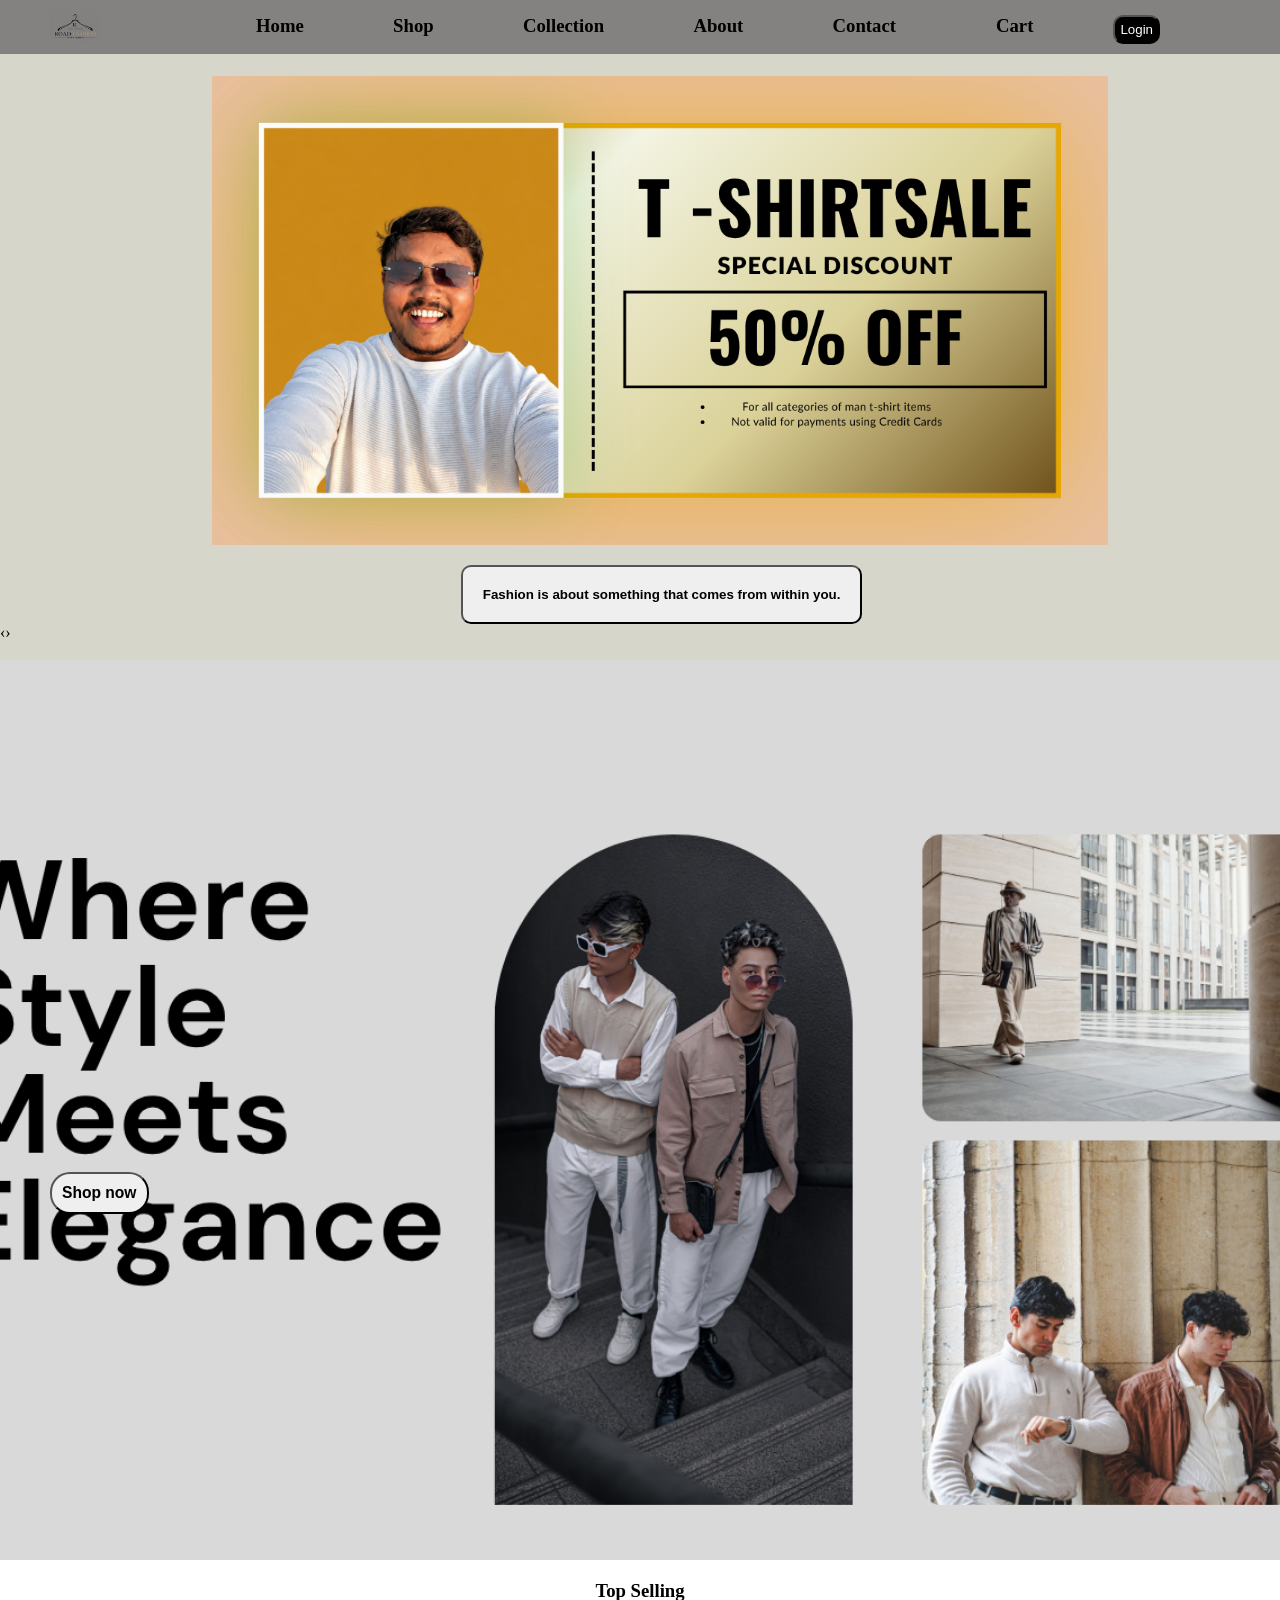
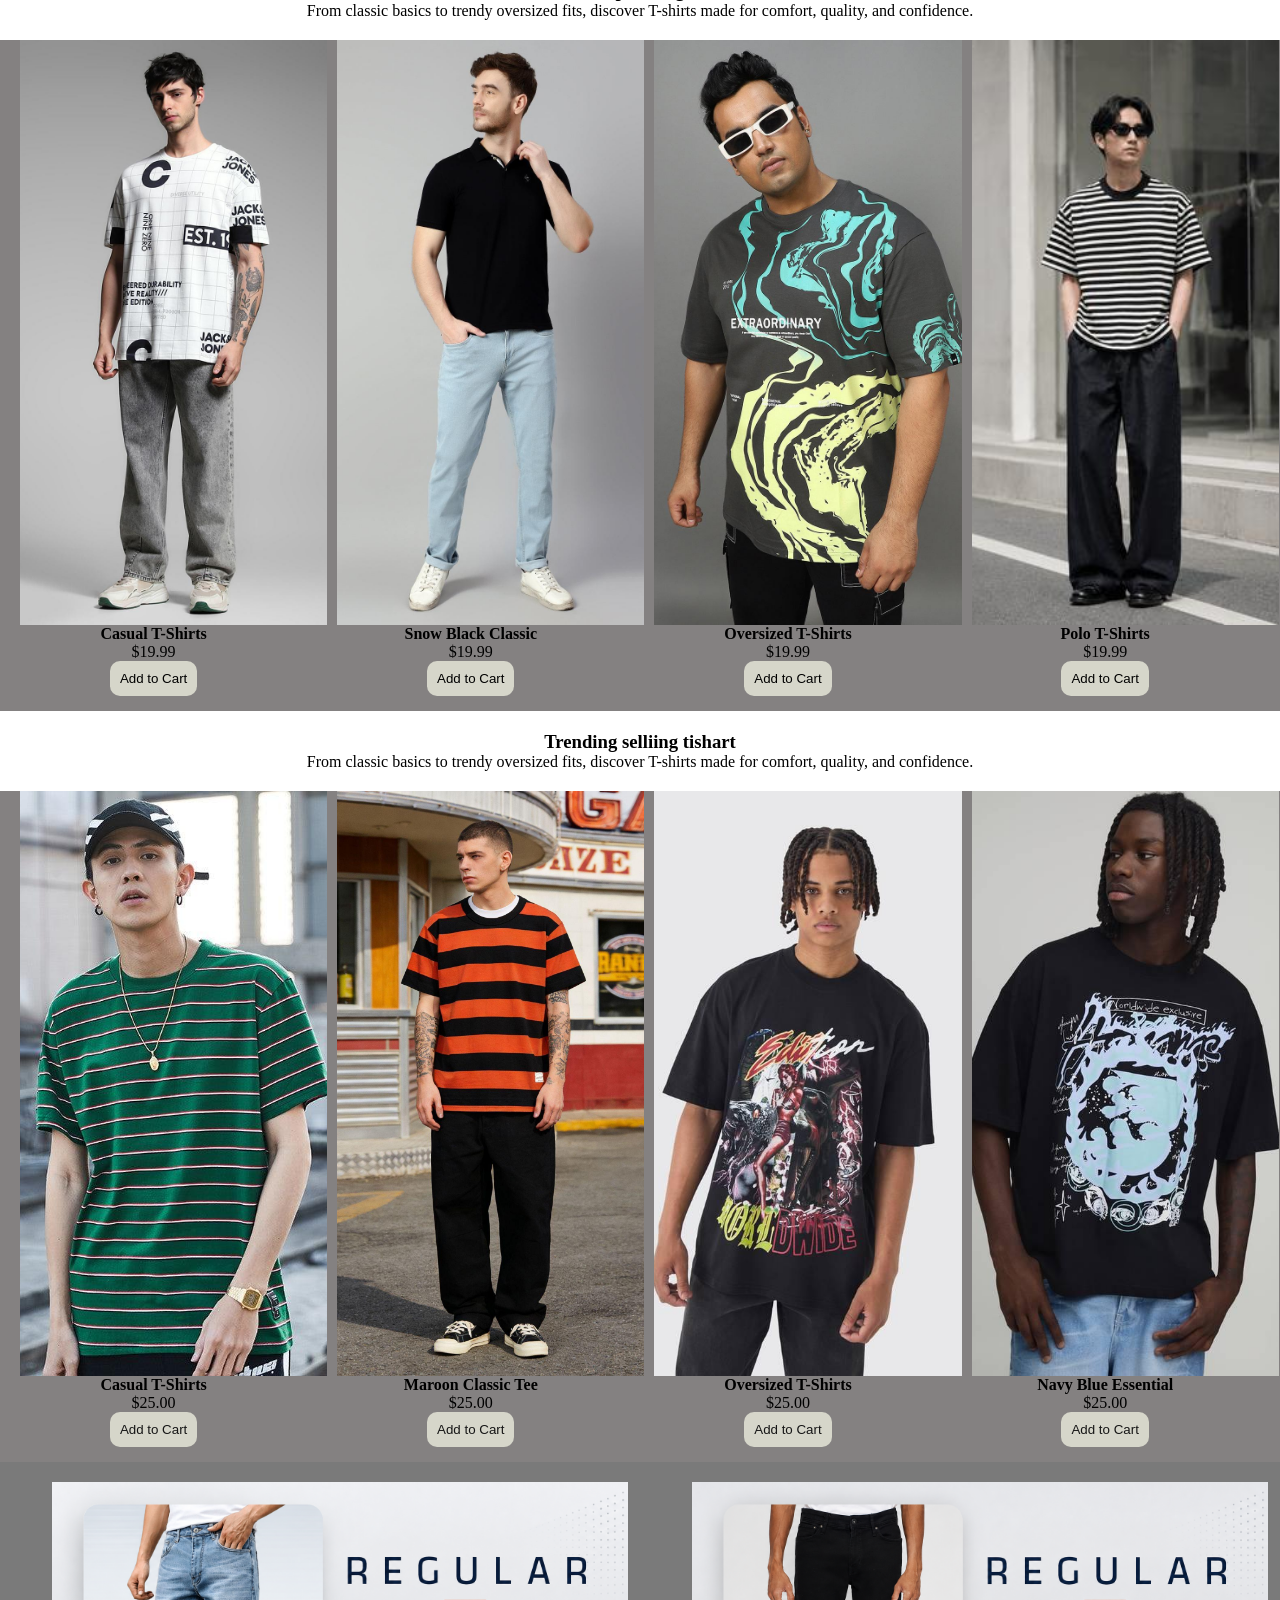
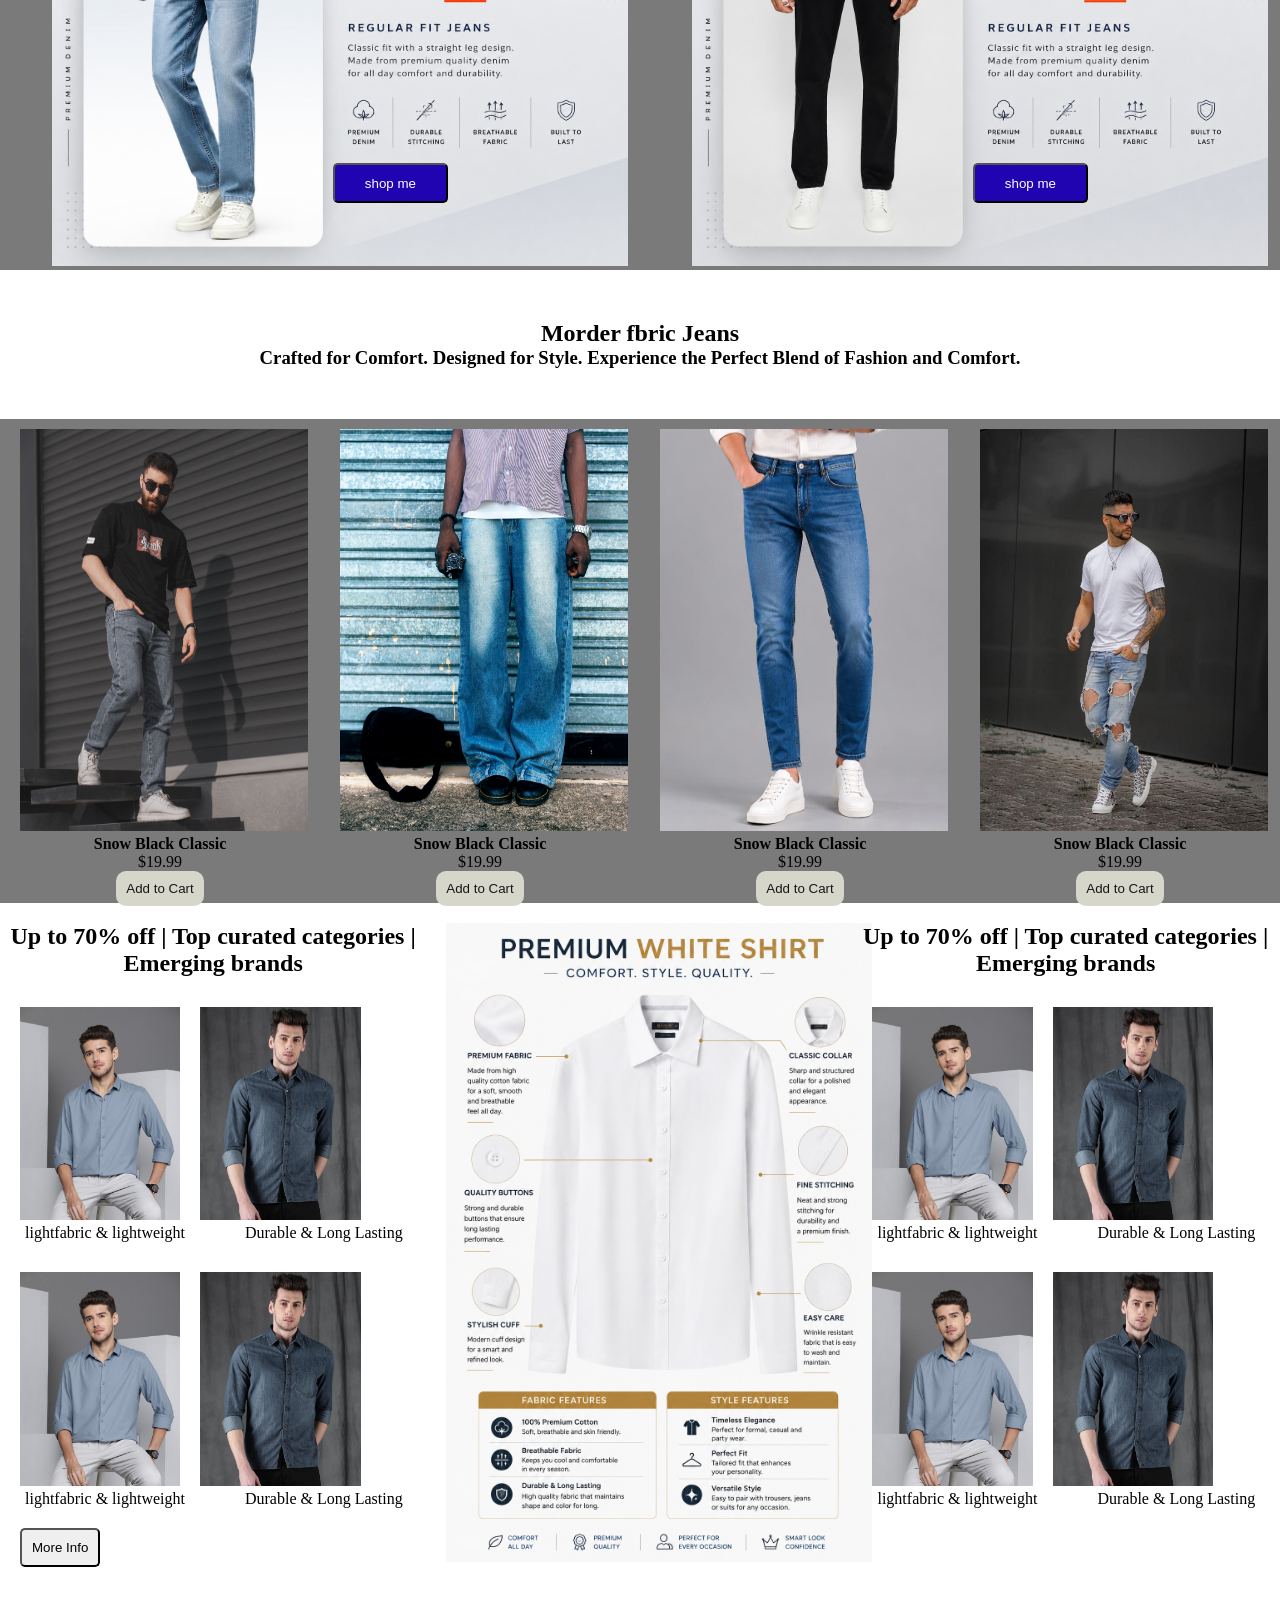
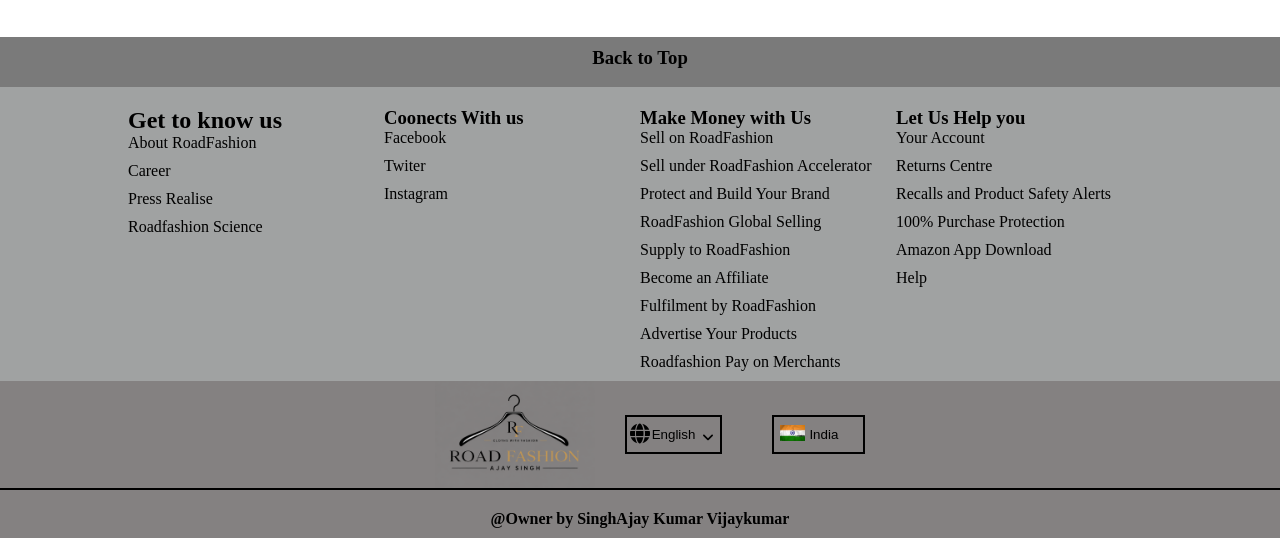
==== index.html @ 3756a35a "Initial Ajay Fashion website" ====
<!DOCTYPE html>
 <html lang="en">
 <head>
  <meta charset="UTF-8">
  <meta name="viewport" content="width=device-width, initial-scale=1.0">
  <title>Document</title>
 </head>

 <link rel="stylesheet" href="style.css">
  <link rel="stylesheet"  href="https://cdnjs.cloudflare.com/ajax/libs/font-awesome/6.7.2/css/all.min.css">

<link rel="stylesheet" href="https://cdnjs.cloudflare.com/ajax/libs/OwlCarousel2/2.3.4/assets/owl.carousel.min.css">

<link rel="stylesheet" href="https://cdnjs.cloudflare.com/ajax/libs/OwlCarousel2/2.3.4/assets/owl.theme.default.min.css">

 <body>
  <div class="container" id="link1">
    <div class="wrap_100">
      <div class="wrap_20">
        <img class="image1" src="./image/road side.png" alt="">
      </div>
       <div class="wrap_60">
        <ul>
         <div class="home">
            <!-- <i class="fa-solid fa-angle-down"></i> -->
          <li><a href="#link1">
            <h3 class="hovne">Home</h3>
          </a> </li>
         </div>
        </ul>
          <ul>
           <div class="home">
              <!-- <i class="fa-solid fa-angle-down"></i> -->
             <li><a href="#">
              <h3 class="hovne">Shop</h3>
             </a> </li>
           </div>
        </ul>
          <ul>
          <div class="home">
               <!-- <i class="fa-solid fa-angle-down"></i> -->
          <li><a href="#link34">
            <h3 class="hovne">
              Collection
            </h3>
          </a> </li>
          </div>
        </ul>
          <ul>
         <div class="home">
              <!-- <i class="fa-solid fa-angle-down"></i> -->
          <li><a href="#link12">
            <h3 class="hovne">
              About
            </h3>
          </a> </li>
         </div>
        </ul>
                 <div class="home">
              <!-- <i class="fa-solid fa-angle-down"></i> -->
             <li><a href="#">
              <h3 class="hovne">Contact</h3>
             </a> </li>
           </div>
       </div>
       <div class="wrap_201">
        <div class="cart">
          <h3 class="hovne">
            <a href="#">Cart</a>
          </h3>
        </div>
        <div class="login">
        <button class="btn12"><a class="btn121" href="login.html">Login</a></button>
        </div>
   
        
       </div>
     
    </div>
  </div>

  <!-- slider section -->
   <div class="container2">
    <div class="mrap_100">
        <div class="owl-carousel">
    <div class="item"><img src="./image/White Grey Modern Shoes Sale Facebook Ad.png" alt="">
      <button class="btn1"><h4>
        Fashion is about something that comes from within you.
      </h4></button>
    </div>
    <div class="item"><img src="./image/White Grey Modern Shoes Sale Facebook Ad (2).png" alt="">
     <button class="btn1"><h4>
        Fashion is about something that comes from within you.
      </h4></button></div>
    <div class="item"><img src="./image/White Grey Modern Shoes Sale Facebook Ad (1).png" alt="">
     <button class="btn1"><h4>
        Fashion is about something that comes from within you.
      </h4></button></div>
    
    </div>
    </div>
   </div>
  <!-- hero section -->

  <div class="container3">
    <div class="trap_100">
      <button class="shop1">
        <h3> Shop now</h3>
      </button>
    </div>
  </div>

<!-- tishart section for selling -->
 <div class="container4" id="link34">
  <div class="contant">
     <h3>Top Selling</h3>
  <p>From classic basics to trendy oversized fits, discover T-shirts made for comfort, quality, and confidence.</p>
  </div>
  <div class="arap_100">
     
      <div class="arap_25">
        <img class="item9" src="./image/t-1.jpg" alt="">
        <div class="info1">
          <h4>Casual T-Shirts</h4>
          <p>$19.99</p>
           <div class="bt23">
              <button class="btn2"> <a href="#">Add to Cart</a></button>
           </div>
        </div>
      </div>
      <div class="arap_25">
        <img class="item9" src="./image/t-2.jpg" alt="">
        <div class="info1">
          <h4>Snow Black Classic</h4>
          <p>$19.99</p>
           <div class="bt23">
              <button class="btn2"> <a href="#">Add to Cart</a></button>
           </div>
        </div>
      </div>
      <div class="arap_25">
        <img class="item9" src="./image/t-3.jpg" alt="">
        <div class="info1">
          <h4>Oversized T-Shirts</h4>
          <p>$19.99</p>
           <div class="bt23">
              <button class="btn2"> <a href="#">Add to Cart</a></button>
           </div>
        </div>
      </div>
      <div class="arap_25">
        <img class="item9" src="./image/t-4.jpg" alt="">
        <div class="info1">
          <h4>Polo T-Shirts</h4>
          <p>$19.99</p>
           <div class="bt23">
              <button class="btn2"> <a href="#">Add to Cart</a></button>
           </div>
        </div>
      </div>
       
  </div>
 </div>
<!-- thishart section 2 -->

<div class="container4">
  <div class="contant">
     <h3>Trending selliing tishart </h3>
  <p>From classic basics to trendy oversized fits, discover T-shirts made for comfort, quality, and confidence.</p>
  </div>
  <div class="arap_100">
     
      <div class="arap_25">
        <img class="item9" src="./image/t-5.jpg" alt="">
        <div class="info1">
          <h4>Casual T-Shirts</h4>
          <p>$25.00</p>
         <div class="bt23">
            <button class="btn2">Add to Cart</button>
         </div>
        </div>
      </div>
      <div class="arap_25">
        <img class="item9" src="./image/t-6.jpg" alt="">
        <div class="info1">
          <h4>Maroon Classic Tee</h4>
          <p>$25.00</p>
         <div class="bt23">
            <button class="btn2">Add to Cart</button>
         </div>
        </div>
      </div>
      <div class="arap_25">
        <img class="item9" src="./image/t-7.jpg" alt="">
        <div class="info1">
          <h4>Oversized T-Shirts</h4>
          <p>$25.00</p>
         <div class="bt23">
            <button class="btn2">Add to Cart</button>
         </div>
        </div>
      </div>
      <div class="arap_25">
        <img class="item9" src="./image/t-8.jpg" alt="">
        <div class="info1">
          <h4>Navy Blue Essential</h4>
          <p>$25.00</p>
         <div class="bt23">
            <button class="btn2">Add to Cart</button>
         </div>
        </div>
      </div>
       
  </div>
 </div>
 <div class="container5">
  <div class="jrap_100">
    <div class="jrap_50">
        <button class="btamme"> shop me</button>
      <div class="jrap_25">
       
        <img  class="imagje" src="./image/featurs jeans 1.png" alt="">
      </div>
    </div>
    <div class="jrap_50">
       <button class="btamme"> shop me</button>
      <div class="jrap_25">
        <img class="imagje" src="./image/featre jeans 2.png" alt="">
      </div>
    </div>
  </div>
 </div>
<!-- shirt section -->
 <div class="cont">
  <h2 class="line_no" >Morder fbric Jeans </h2>
  <h3 class="line_no" >Crafted for Comfort. Designed for Style.

Experience the Perfect Blend of Fashion and Comfort.</h3>

 </div>
 <div class="conatiner12">
  <div class="zrtap_100">
   <div class="zrtap_25">
    <img class="img432" src="./image/je1.jpg" alt="">
        <div class="info1">
          <h4>Snow Black Classic</h4>
          <p>$19.99</p>
         <div class="bt23">
            <button class="btn2">Add to Cart</button>
        </div>
        </div>
    
   </div>
   
   
   <div class="zrtap_25">
    <img class="img432" src="./image/je2.jpg" alt="">
        <div class="info1">
          <h4>Snow Black Classic</h4>
          <p>$19.99</p>
         <div class="bt23">
            <button class="btn2">Add to Cart</button>
        </div>
        </div>
   </div>
   <div class="zrtap_25">
    <img class="img432" src="./image/j-1.jpg" alt="">
        <div class="info1">
          <h4>Snow Black Classic</h4>
          <p>$19.99</p>
         <div class="bt23">
            <button class="btn2">Add to Cart</button>
        </div>
        </div>
   </div>
   <div class="zrtap_25">
    <img class="img432" src="./image/j-5.jpg" alt="">
         <div class="info1">
          <h4>Snow Black Classic</h4>
          <p>$19.99</p>
         <div class="bt23">
            <button class="btn2">Add to Cart</button>
        </div>
        </div>
   </div>

  </div>
 </div>
<!-- 
 shirt part of the website -->
 <div class="container951">
  <div class="shrap_100">
    <div class="shrap_33">
   <div class="content24">
        <h2>Up to 70% off | Top curated categories | Emerging brands</h2>
   </div>
      <div class="innerdiv">
        <div class="semiinner">
          <img class="tenoclo" src="./image/sh1.jpg" alt="">
        </div>
           
        <div class="semiinner">
          <img class="tenoclo"  src="./image/sh2.jpg" alt="">
        
        </div>

      
      </div>
      <div class="cont1">
        <ul>
          <li><a href="#">lightfabric & lightweight</a></li>
          <li> <a href="#">Durable & Long Lasting</a></li>
        </ul>
      </div>
       <div class="innerdiv">
        <div class="semiinner">
          <img class="tenoclo"   src="./image/sh1.jpg" alt="">
        </div>
         <div class="semiinner">
          <img class="tenoclo"   src="./image/sh2.jpg" alt="">
        </div>
        
       </div>
          <div class="cont1">
        <ul>
          <li><a href="#">lightfabric & lightweight</a></li>
          <li> <a href="#">Durable & Long Lasting</a></li>
        </ul>
        <div class="btn31">
          <button class="btn21">
            <a href="#">More Info</a>
          </button>
        </div>
      </div>
    </div>
    <div class="shrap_33"><img class="techoimg" src="./image/shit main.png" alt=""></div>
    <div class="shrap_33">
         <div class="content24">
        <h2>Up to 70% off | Top curated categories | Emerging brands</h2>
   </div>
      <div class="innerdiv">
        <div class="semiinner">
          <img class="tenoclo" src="./image/sh1.jpg" alt="">
        </div>
           
        <div class="semiinner">
          <img class="tenoclo"  src="./image/sh2.jpg" alt="">
        
        </div>

      
      </div>
      <div class="cont1">
        <ul>
          <li><a href="#">lightfabric & lightweight</a></li>
          <li> <a href="#">Durable & Long Lasting</a></li>
        </ul>
      </div>
       <div class="innerdiv">
        <div class="semiinner">
          <img class="tenoclo"   src="./image/sh1.jpg" alt="">
        </div>
         <div class="semiinner">
          <img class="tenoclo"   src="./image/sh2.jpg" alt="">
        </div>
        
       </div>
          <div class="cont1">
        <ul>
          <li><a href="#">lightfabric & lightweight</a></li>
          <li> <a href="#">Durable & Long Lasting</a></li>
        </ul>
      </div>
    </div>
    </div>
  </div>
 </div>
<!-- some edit -->
 <div class="cont46">
  <h3><a href="./index.html">Back to Top</a></h3>
 </div>

 <!-- footer part of the website -->

  <div class="container04" id="link12">
    <div class="fot_100">
      <div class="fot_25">
        <h2>Get to know us</h2>
        <ul>
          <li> <a href="#">About RoadFashion</a></li>
          <li> <a href="#">Career</a> </li>
          <li> <a href="#">Press Realise</a> </li>
          <li> <a href="#">Roadfashion Science</a> </li>
        </ul>
      </div>
      <div class="fot_25">
        <h3>Coonects With us</h3>
        <ul>
          <li><a href="#">Facebook</a></li>
          <li><a href="#"></a>Twiter</li>
          <li><a href="#"></a>Instagram</li>
        </ul>
      </div>
      <div class="fot_25">
        <h3>Make Money with Us</h3>
        <ul>
          <li><a href="#">Sell on RoadFashion</a></li>
          <li><a href="#">Sell under RoadFashion Accelerator</a></li>
          <li><a href="#">Protect and Build Your Brand</a></li>
          <li><a href="#">RoadFashion Global Selling</a></li>
          <li><a href="#">Supply to RoadFashion</a></li>
          <li><a href="#">Become an Affiliate</a></li>
          <li><a href="#">Fulfilment by RoadFashion</a></li>
          <li><a href="#"> Advertise Your Products</a></li>
          <li><a href="#">Roadfashion Pay on Merchants</a></li>
        </ul>
      </div>
      <div class="fot_25">
        <h3>Let Us Help you</h3>
        <ul>
          <li><a href="#">Your Account</a></li>
          <li><a href="#">Returns Centre</a></li>
          <li><a href="#">Recalls and Product Safety Alerts</a></li>
          <li><a href="#">100% Purchase Protection</a></li>
          <li><a href="#">Amazon App Download</a></li>
          <li><a href="#">Help</a></li>
        </ul>
      </div>
    </div>
  </div>
  <!-- last footer of the websoite -->
  <div class="lastsec">
    <div class="innersec">
      <div class="contsec">
        <div class="innerlogo">
          <img class="innerlog" src="./image/road side.png" alt="">
        </div>
        <div class="innercontant">
          <button class="innterbtn">
            <a href="#">English</a>
 
          </button>
         
        </div>
        <div class="innerbtn2">
          <button class="innertt">
            <a href="#">India</a>
          </button>
        </div>
      </div>
    </div>
  </div>
<div class="made">
  <div class="longi">
    <h4>
      @Owner by SinghAjay Kumar Vijaykumar
    </h4>
  </div>
</div>
  </body>
 </html>
   
 
 <script src="https://code.jquery.com/jquery-3.7.1.min.js"></script>

<script src="https://cdnjs.cloudflare.com/ajax/libs/OwlCarousel2/2.3.4/owl.carousel.min.js"></script>

<script>
  $(document).ready(function(){

    $('.owl-carousel').owlCarousel({
        loop:true,
        margin:15,
        nav:true,
        dots:true,
        autoplay:true,
        autoplayTimeout:3000,

        responsive:{
            0:{
                items:1
            },
            600:{
                items:2
            },
            1000:{
                items:1
            }
        }
    });

});
</script>
 


 </html>
---- style.css ----
*{
  margin: 0;
  padding: 0;
  box-sizing: border-box;
  scroll-behavior: smooth;
 
}
 .container{
  width:100%;
  display:flex;
 }
 .wrap_100{
  width:100%;
  display:flex;
  
  background-color:#848181;
  position:fixed;
  top:0;
  left:0;
  z-index: 999;
 }
 .wrap_60{
  width:50%;
  display:flex;
  justify-content:space-between;
  text-align:center;
  margin-top: 15px;
 }
 /* #link12 {
    scroll-margin-top: 100px;
} */
  a{
    text-decoration:none;
    color:#000000;

  }  
  .a:hover{
    color:#555555;
  }  
  .home{
    display:flex;
  }   
  .home:hover{
    color:#555555;
  }  
  .fa-solid{
    display:hidden;
  }   
  .hovne:hover{
    color:#555555;
  }   
  .nl-si{
    display:flex;
  }
 
 .wrap_20{
  width: 20%;
   
 }
 img{
  /* width:20%; */
  margin-left:20px;
 }
 .image1{
  width:20%;
  margin:10px 0 0 50px;
 }
 li{
  list-style-type:none;
 }
 .wrap_201{
  width:20px;
  margin-top:15px;
  display:flex;
  margin-left:100px;

 }
 .shop{
  width:20px;
  margin-right:50px;
  justify-content:end;
  text-align: center;
  align-items: center;
  margin-left:20px;
 }
 .btn12{
  padding:5px;
  border-radius:10px;
  gap:10px;
  margin-left:80px;
  margin-bottom:10px;
  background-color:black;
  color:white;
 }
 .btn12:hover{
  background-color:white;
  color:rgb(34, 34, 34);
 }
 .btn121{
  color:white;
 
 }
  .btn121:hover{
  background-color:white;
  color:rgb(34, 34, 34);
 }

 /* slider section */
 .container2{
  width:100%;
  margin-top:50px;
    background-color:#d6d6ca;

 }
 .mrap_100{
  width:100%;



 }
 .item{
  width:70%;
  margin:2% 15% 0 15%;
  
 }
 .btn1{
  padding: 20px;
  margin-left: 30%;
  margin-top:20px;
  border-radius:10px;
  transition: all 0.2s;
 }
 .btn1:hover{
  color: rgb(224, 201, 201);
  background-color: #373737;
  transform: scalex(1.2);
 }

 /* hero section */
 
.container3{
  width:100%;
}
.trap_100{
  width: 100%;
  height:100vh;
  background-image:url(./image/1.png);
  background-size:cover;
  background-position:center;
  background-repeat:no-repeat;
}
.item2{
  width:100%;
}
.shop1{
  padding:10px;
  border-radius:20px;
margin-left:50px;
margin-top:40%;

}
.shop1:hover{
  color: #b1afaf;
  background-color: #353535;
}

/* <!-- tishart section for selling --> */

.container4{
  width:100%;
  
}
.arap_100{
  width:100%;
  display:flex;
   gap:10px;         
  flex-wrap:wrap; 
  background-color:#848181;
}
/* .arap_50{
  width:100%;
  display:flex;
} */
.arap_25{
width:24%;
}
.item9{
  width:100%;
  height:65vh;
  object-fit:cover;
  display:block;
}
.contant{
  text-align:center;
  padding: 20px;
  /* background-color:#161616;
  color:#d6d6ca; */
}
.info1{
  text-align:center;
}
.btn2{
  padding:10px;
  border-radius:10px;
  background-color:#d6d6ca;
  color:#161616;
  border:none;

} 
.btn2:hover{
color: rgb(249, 228, 228);
background-color: #353535;
}
.bt23{
  height: 50px;
}

/* jeans section */


 .container5{
  width:100%;
   

 }
 .jrap_100{
  width:100%;
  display:flex;
  justify-content: center;
  background-color:#7a7a7a;
  /* background-color: ; */
  /* flex-direction: column; */
 }
 .jrap_50{
  /* width:50%; */
  /* gap: 10px; */
  margin-top: 20px;
  display:flex;
  justify-content: center;
 }
 .jrap_25{
  width: 90%;

  

 }
 .imagje{
  width:100%;
  position: relative;
  

  
 }
 .btamme{
  width: 9%;
  height: 40px;
  margin-left: 11%;
  margin-top: 22%;
  position: absolute;
  z-index: 999;
  background-color: #2003b1;
  color: white;
   border-radius: 5px;
 }
 .btamme:hover{
  color: #d6d6ca;
  background-color: #2e9fdc;
 }
 
 /* .<!-- shirt section --> */
 .cont{
  padding: 50px;
  text-align: center;
  gap: 20px;
 }
 .line_no{
  gap: 20px;
 }
 


 .conatiner12{
  width: 100%;
 }
 .zrtap_100{
  width: 100%;
  display: flex;
  background-color: #7a7a7a;
  }
 .zrtap_25{
  width: 25%;
  margin-top: 10px;
 }
 .img432{
  width: 90%;
  height: 85%;
 }


 /* shirt part of the website */

 .container951{
  width: 100%;
  margin-top: 20px;
 }
 .shrap_100{
  width: 100%;
  display: flex;
 }
 .shrap_33{
  width: 33.3%;
  /* border: 2px solid black; */
 }
 .techoimg{
  width: 100%;

 }
 .innerdiv{
  width: 80%;
 display: flex;
 gap: 20px;
 
  
 }
 .semiinner{
  width: 50%;
  margin-top: 30px;
   
  
 }
 .tenoclo{
  width: 100%;
 }
 .content24{
  text-align: center;
 }
 .tenoclo1{
  width: 80%;
  overflow:hidden;
 
 }
  .cont1 ul{
    display: flex;
    margin-left: 25px;
    gap: 60px;
  }
 /* some edit */
.cont46{
 width: 100%;
 height: 50px;
 background-color: #7a7a7a;
 text-align: center;
 padding: 10px;
 margin-top: 50px;
}
.btn31{
  padding: 20px;
}
.btn21{
  padding: 10px;
  border-radius: 5px;
}
 





  /* footer part of the website */
  .container04{
    width: 100%;
   
    background-color: #a0a2a2;
    /* background-color: #1b224d;
    color: white; */
  }
  .fot_100{
    width: 100%;
    display: flex;
    /* color: white; */
    justify-content: center;
    
    /* margin-left: 50px; */
  }
  .fot_25{
    width: 20%;
    margin-top: 20px;
     /* color: white; */
  }
  .fot_25 ul li {
    margin-bottom: 10px;
  }
  /* ul{
    margin-top: 20px;
  }
  ul li{
    margin-top: 10px;
  } */

    /* last footer of the websoite */
    .lastsec{
      width: 100%;
    }
    .innersec{
      width: 100%;
      display: flex;
      justify-content: center;
      align-items: center;
      background-color:#848181;
    }
    .contsec{
      width: 50%;
      
      display:flex ;
      justify-content: center;
      align-items: center;
      gap: 50px;
      
    }
    .innerlogo{
      width: 25%;
       display: flex;
    }
    .innerlog{
      width: 100%;
    }
    
  
 .innercontant::before {
    content: "\f0ac";
    font-family: "Font Awesome 6 Free";
    font-weight: 900;
    font-size: 20px;
    margin-top: 8px;
    position: absolute;
    z-index: 111;
    margin-left: 5px;
}
   .innterbtn::after {
    content: "\f107";
    font-family: "Font Awesome 6 Free";
    font-weight: 900;
    position: absolute;
    left: 75px;
    top: 35%;
   
}
.lancont{
  opacity: 0;
}

.innterbtn{
  padding: 10px 25px 10px 10px;
  border: 2px solid black;
 
  position: relative;
  background-color:#848181;
}
.innterbtn a{
  margin-left: 15px;
}

/* second before after button */
.innerbtn2{
  position: relative;
}
.innertt{
  padding: 10px 25px 10px 10px;
  border: 2px solid black;
   background-color:#848181;
}
.innertt a{
  margin-left: 25px;
}
.innerbtn2::before{
  content:"";
  width: 25px;
  height: 16px;
  margin-left: 8px;
  position: absolute;
  z-index: 111;
  margin-top: 10px;
  background-image: url(./image/indain\ flg.jpg);
  background-size: cover;
  background-position: center;
  background-repeat: no-repeat;

}
.made{
  width: 100%;
  height: 50px;
   background-color:#848181;
 
}
.longi{
  width: 100%;
  display: flex;
  justify-content: center;
  align-items: center;
  border-top: 2px solid;
  
}
.longi h4{
margin-top: 20px;
}
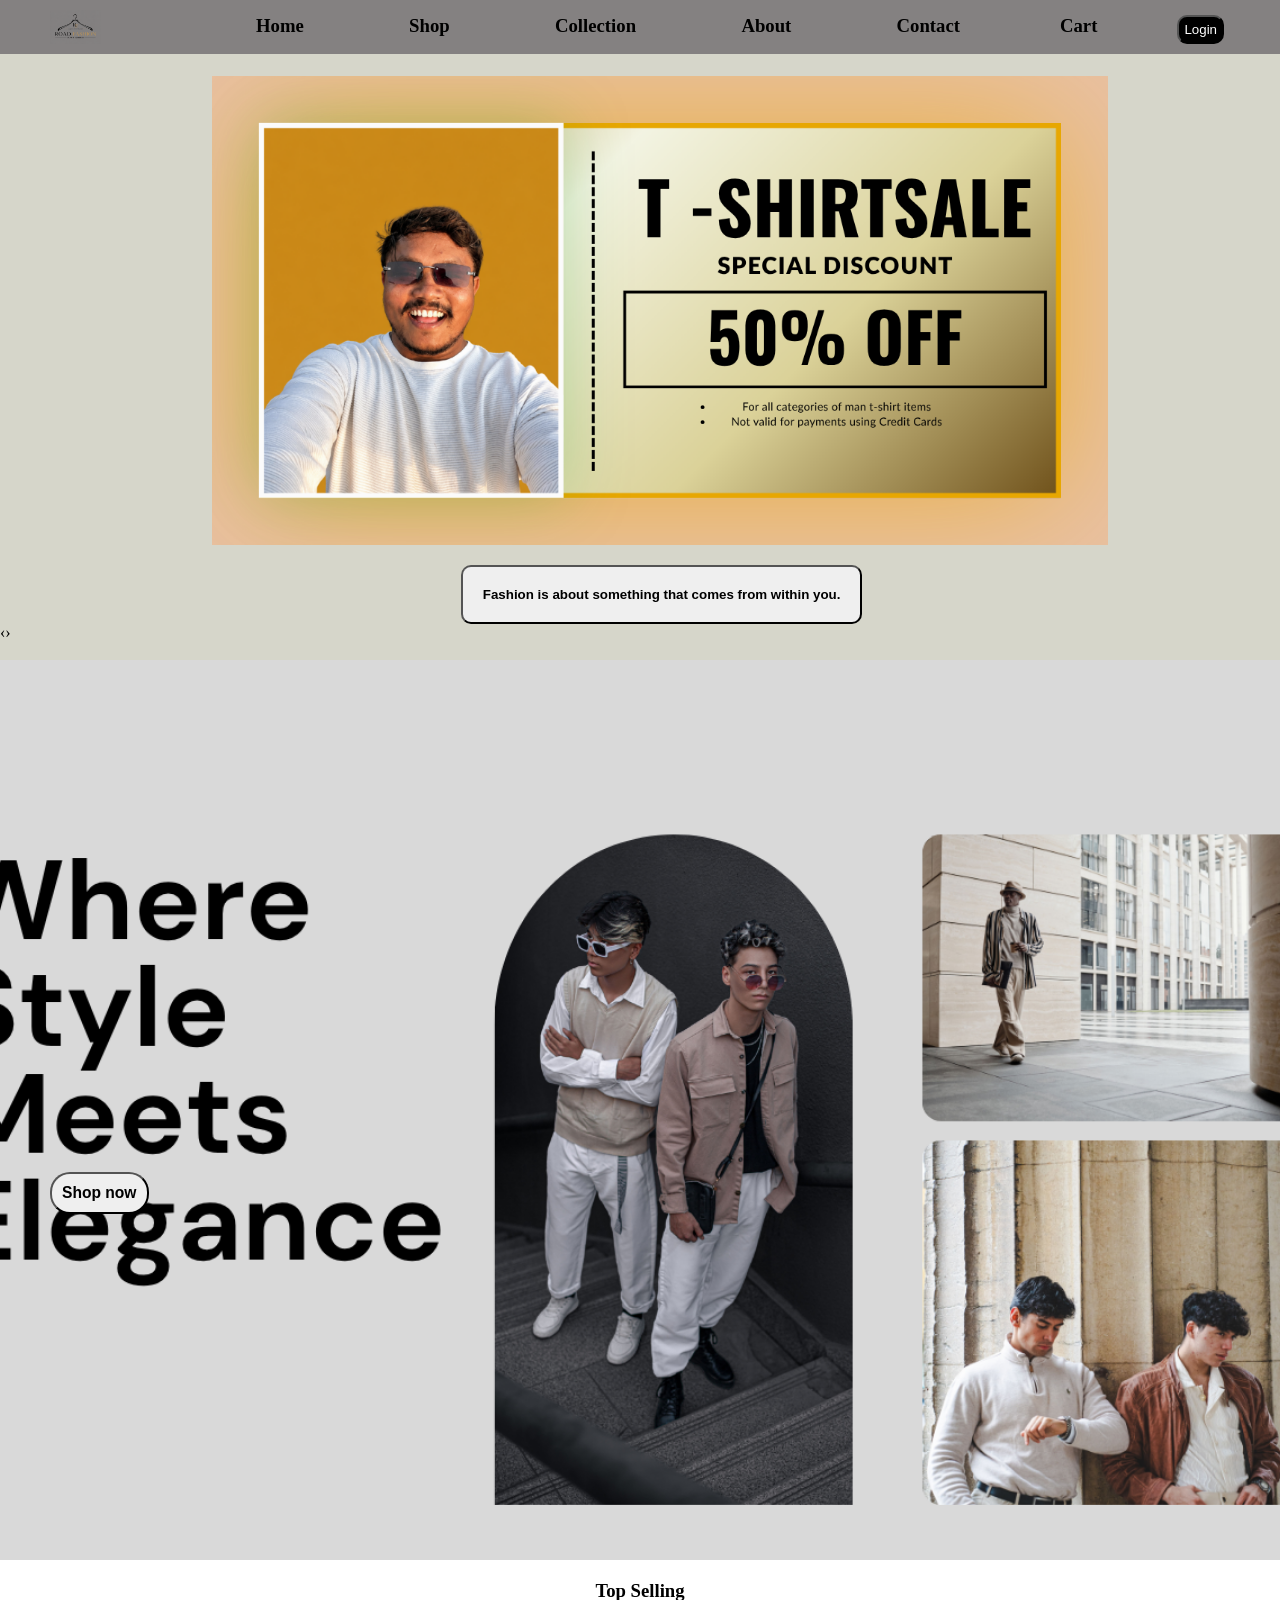
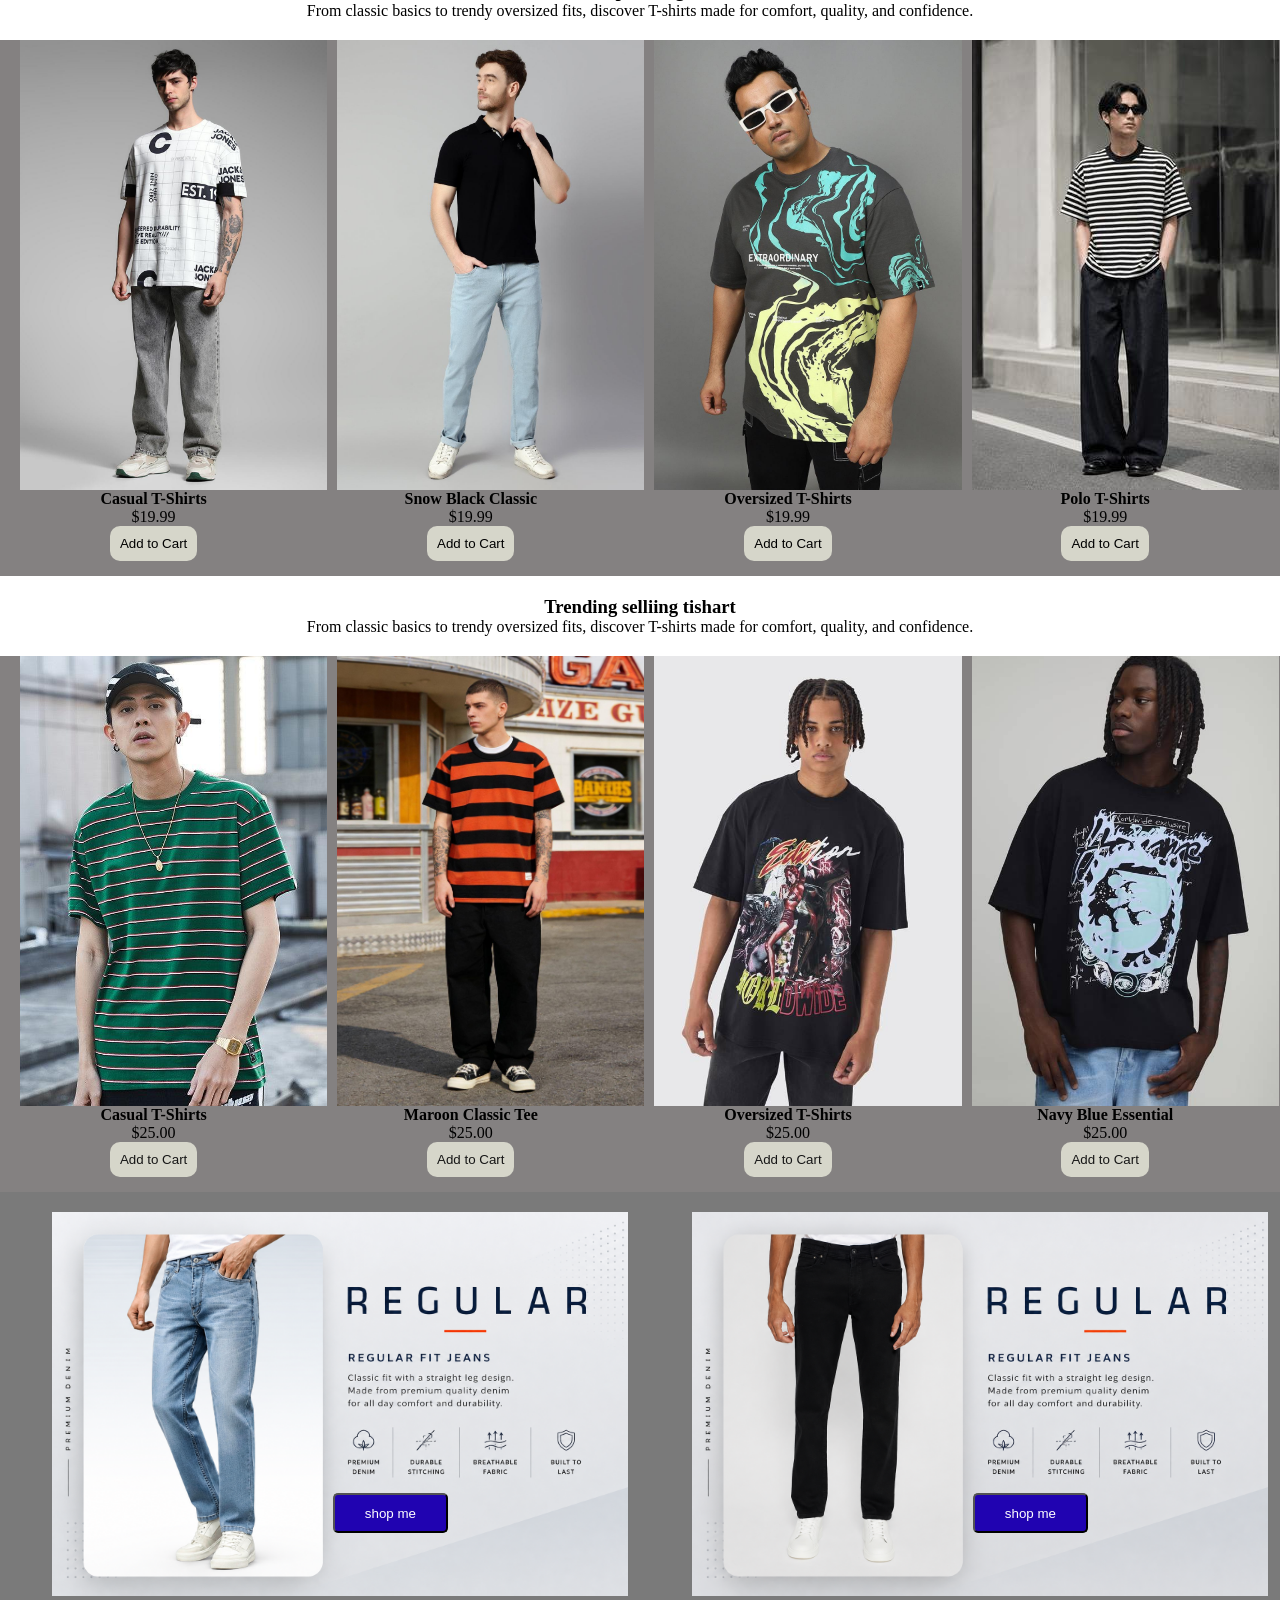
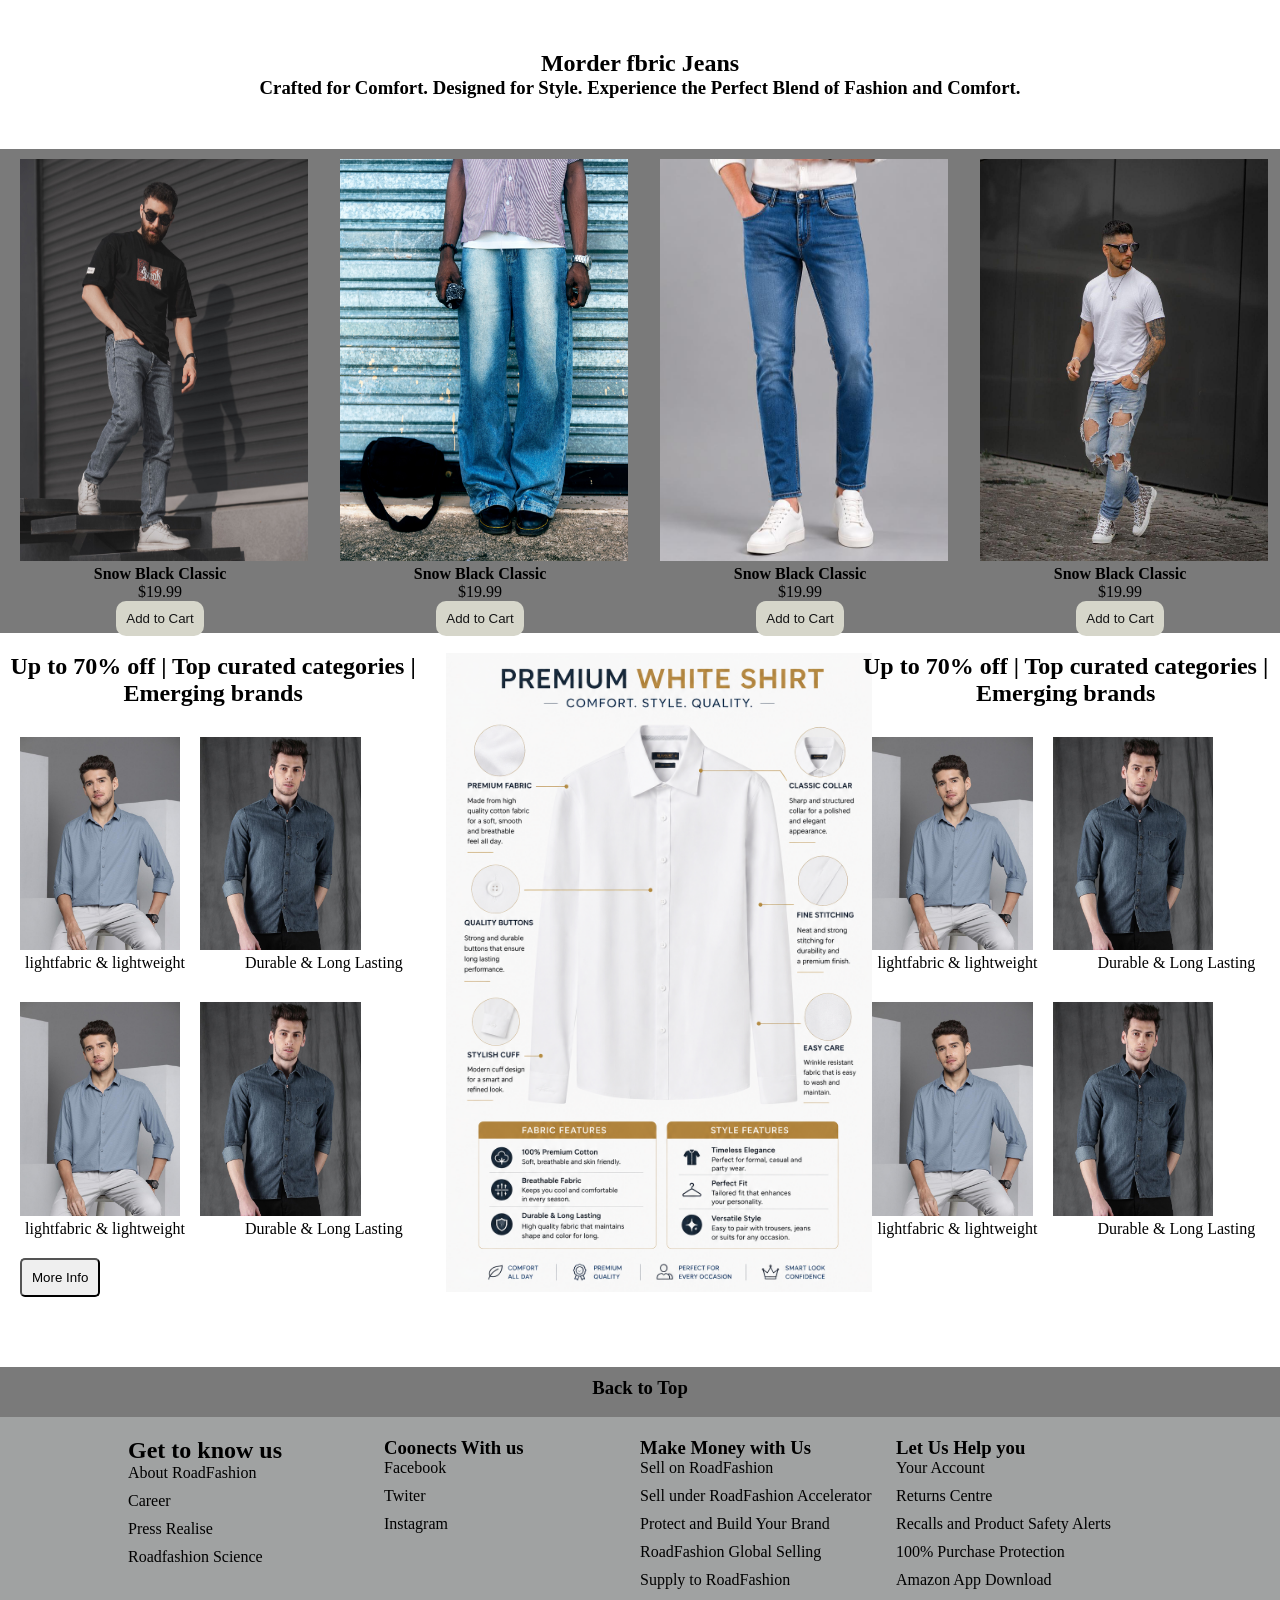
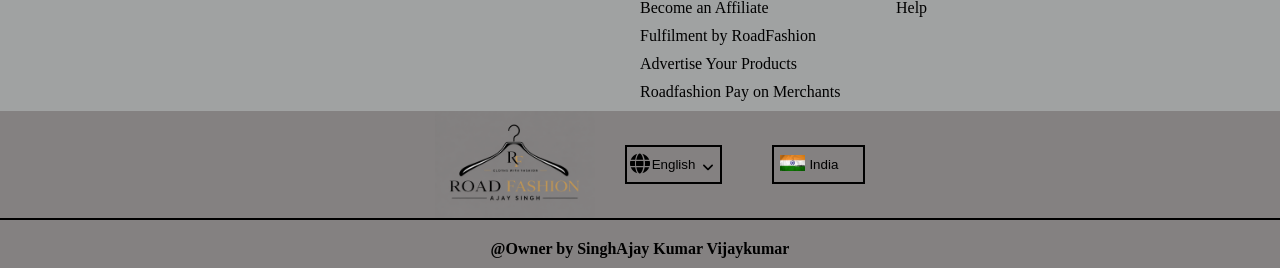
==== commit 2433b5ea: "Initial commit" ====
--- a/index.html
+++ b/index.html
@@ -230,7 +230,7 @@
     </div>
   </div>
  </div>
-<!-- shirt section -->
+<!-- jeans  section -->
  <div class="cont">
   <h2 class="line_no" >Morder fbric Jeans </h2>
   <h3 class="line_no" >Crafted for Comfort. Designed for Style.
--- a/style.css
+++ b/style.css
@@ -37,6 +37,11 @@
   .a:hover{
     color:#555555;
   }  
+  
+  .hovne:hover{
+   
+    border-bottom: 2px solid black;
+  }
   .home{
     display:flex;
   }   
@@ -45,9 +50,11 @@
   }  
   .fa-solid{
     display:hidden;
-  }   
+  } 
+ 
   .hovne:hover{
     color:#555555;
+   
   }   
   .nl-si{
     display:flex;
@@ -189,6 +196,10 @@
   height:65vh;
   object-fit:cover;
   display:block;
+  transition: all 1s;
+}
+.item9:hover{
+  padding: 10px;
 }
 .contant{
   text-align:center;
@@ -267,7 +278,7 @@
   background-color: #2e9fdc;
  }
  
- /* .<!-- shirt section --> */
+ /* .<!-- jeans  section --> */
  .cont{
   padding: 50px;
   text-align: center;
@@ -294,6 +305,10 @@
  .img432{
   width: 90%;
   height: 85%;
+  transition: all 1s;
+ }
+ .img432:hover{
+  padding: 10px;
  }
 
 
@@ -330,6 +345,9 @@
  }
  .tenoclo{
   width: 100%;
+ }
+ .tenoclo:hover{
+  padding: 10px;
  }
  .content24{
   text-align: center;
@@ -502,4 +520,313 @@
 }
 .longi h4{
 margin-top: 20px;
+}
+
+
+
+/* media quary apply  */
+
+ /* phone screen i apply mediaquary */
+
+  /* ==========================================
+   MEDIA QUERIES FOR RESPONSIVE DESIGN
+   ========================================== */
+
+/* 1. TABLET SCREENS (Max Width: 992px) */
+@media screen and (max-width: 992px) {
+  
+  /* Navbar adjust */
+  .wrap_60 {
+    width: 60%;
+  }
+  
+  .wrap_201 {
+    margin-left: 20px;
+  }
+
+  /* Grid Items - 4 columns to 2 columns */
+  .arap_25, 
+  .zrtap_25 {
+    width: 48%;
+    margin-bottom: 20px;
+  }
+
+  .item9 {
+    height: 45vh;
+  }
+
+  /* Shirt Section Layout */
+  .shrap_100 {
+    flex-direction: column;
+    align-items: center;
+  }
+
+  .shrap_33 {
+    width: 100%;
+    margin-bottom: 30px;
+  }
+
+  .innerdiv {
+    width: 100%;
+    justify-content: center;
+  }
+}
+
+
+/* 2. MOBILE SCREENS (Max Width: 768px) */
+/* =======================================================
+   COMPLETE RESPONSIVE MEDIA QUERIES FOR ALL SCREEN SIZES
+   ======================================================= */
+
+/* -------------------------------------------------------
+   1. EXTRA LARGE SCREENS / TV / LARGE DESKTOPS (1400px & Above)
+   ------------------------------------------------------- */
+@media screen and (min-width: 1400px) {
+  .container2, .container3, .container4, .container5, .conatiner12, .container951, .container04 {
+    max-width: 1400px;
+    margin-left: auto;
+    margin-right: auto;
+  }
+}
+
+/* -------------------------------------------------------
+   2. DESKTOPS / LAPTOPS (1025px to 1399px)
+   ------------------------------------------------------- */
+@media screen and (min-width: 1025px) and (max-width: 1399px) {
+  .item9 {
+    height: 50vh;
+  }
+  .wrap_60 {
+    width: 55%;
+  }
+}
+
+/* -------------------------------------------------------
+   3. TABLETS / SMALL LAPTOPS (769px to 1024px)
+   ------------------------------------------------------- */
+@media screen and (min-width: 769px) and (max-width: 1024px) {
+  /* Header */
+  .image1 {
+    width: 40%;
+    margin-left: 10px;
+  }
+  .wrap_60 {
+    width: 60%;
+  }
+  .wrap_201 {
+    margin-left: 20px;
+  }
+  .btn12 {
+    margin-left: 20px;
+  }
+
+  /* Grid Layout (4 Columns -> 2 Columns) */
+  .arap_25, 
+  .zrtap_25 {
+    width: 48%;
+    margin-bottom: 20px;
+  }
+  .item9 {
+    height: 45vh;
+  }
+
+  /* Shirt Section Layout */
+  .shrap_100 {
+    flex-direction: column;
+    align-items: center;
+  }
+  .shrap_33 {
+    width: 90%;
+    margin-bottom: 30px;
+  }
+
+  /* Footer */
+  .fot_25 {
+    width: 23%;
+  }
+}
+
+/* -------------------------------------------------------
+   4. LARGE MOBILIES / TABLETS PORTRAIT (481px to 768px)
+   ------------------------------------------------------- */
+@media screen and (min-width: 481px) and (max-width: 768px) {
+  /* Header Fix */
+  .wrap_100 {
+    flex-direction: column;
+    align-items: center;
+    position: relative;
+    padding-bottom: 15px;
+  }
+  .wrap_20, .wrap_60, .wrap_201 {
+    width: 100%;
+    justify-content: center;
+    margin-left: 0;
+    margin-top: 10px;
+  }
+  .image1 {
+    width: 100px;
+    margin: 10px auto;
+    display: block;
+  }
+  .btn12 {
+    margin-left: 15px;
+  }
+
+  /* Grid Layout (2 Columns) */
+  .arap_25, 
+  .zrtap_25 {
+    width: 48%;
+    margin-bottom: 20px;
+  }
+  .item9 {
+    height: 350px;
+  }
+
+  /* Slider & Hero */
+  .item {
+    width: 90%;
+    margin: 5% auto;
+  }
+  .btn1 {
+    margin-left: 0;
+    width: 100%;
+  }
+  .shop1 {
+    margin-left: 20px;
+    margin-top: 60%;
+  }
+
+  /* Jeans Feature */
+  .jrap_100 {
+    flex-direction: column;
+  }
+  .btamme {
+    width: 25%;
+    margin-left: 37.5%;
+    margin-top: 30%;
+  }
+
+  /* Shirt Section */
+  .shrap_100 {
+    flex-direction: column;
+  }
+  .shrap_33 {
+    width: 100%;
+    margin-bottom: 20px;
+  }
+
+  /* Footer */
+  .fot_100 {
+    flex-wrap: wrap;
+    padding: 20px;
+  }
+  .fot_25 {
+    width: 48%;
+    margin-top: 20px;
+  }
+  .contsec {
+    width: 90%;
+    gap: 20px;
+  }
+}
+
+/* -------------------------------------------------------
+   5. SMALL MOBILES / PHONES (320px to 480px)
+   ------------------------------------------------------- */
+@media screen and (max-width: 480px) {
+  /* Header Fix */
+  .wrap_100 {
+    flex-direction: column;
+    align-items: center;
+    position: relative;
+    padding: 10px;
+  }
+  .wrap_20, .wrap_60, .wrap_201 {
+    width: 100%;
+    justify-content: center;
+    margin-left: 0;
+    margin-top: 10px;
+  }
+  .image1 {
+    width: 90px;
+    margin: 0 auto;
+    display: block;
+  }
+  .wrap_60 {
+    flex-wrap: wrap;
+    gap: 10px;
+  }
+  .btn12 {
+    margin-left: 0;
+  }
+
+  /* Grid Layout (4 Columns -> 1 Column Full Width) */
+  .arap_25, 
+  .zrtap_25 {
+    width: 100%;
+    margin-bottom: 20px;
+  }
+  .item9, .img432 {
+    height: 320px;
+  }
+
+  /* Slider & Hero */
+  .item {
+    width: 95%;
+    margin: 5% auto;
+  }
+  .btn1 {
+    margin-left: 0;
+    width: 100%;
+    padding: 10px;
+  }
+  .shop1 {
+    margin-left: 10px;
+    margin-top: 80%;
+  }
+
+  /* Jeans Feature */
+  .jrap_100 {
+    flex-direction: column;
+  }
+  .btamme {
+    width: 40%;
+    margin-left: 30%;
+    margin-top: 40%;
+  }
+
+  /* Shirt Section */
+  .shrap_100 {
+    flex-direction: column;
+  }
+  .shrap_33 {
+    width: 100%;
+    margin-bottom: 20px;
+  }
+  .cont1 ul {
+    margin-left: 0;
+    gap: 15px;
+    flex-direction: column;
+    text-align: center;
+  }
+
+  /* Footer */
+  .fot_100 {
+    flex-direction: column;
+    padding: 15px;
+    text-align: center;
+  }
+  .fot_25 {
+    width: 100%;
+    margin-top: 20px;
+  }
+  .contsec {
+    width: 100%;
+    flex-direction: column;
+    gap: 15px;
+  }
+  .innerlogo {
+    width: 60%;
+    justify-content: center;
+  }
 }
